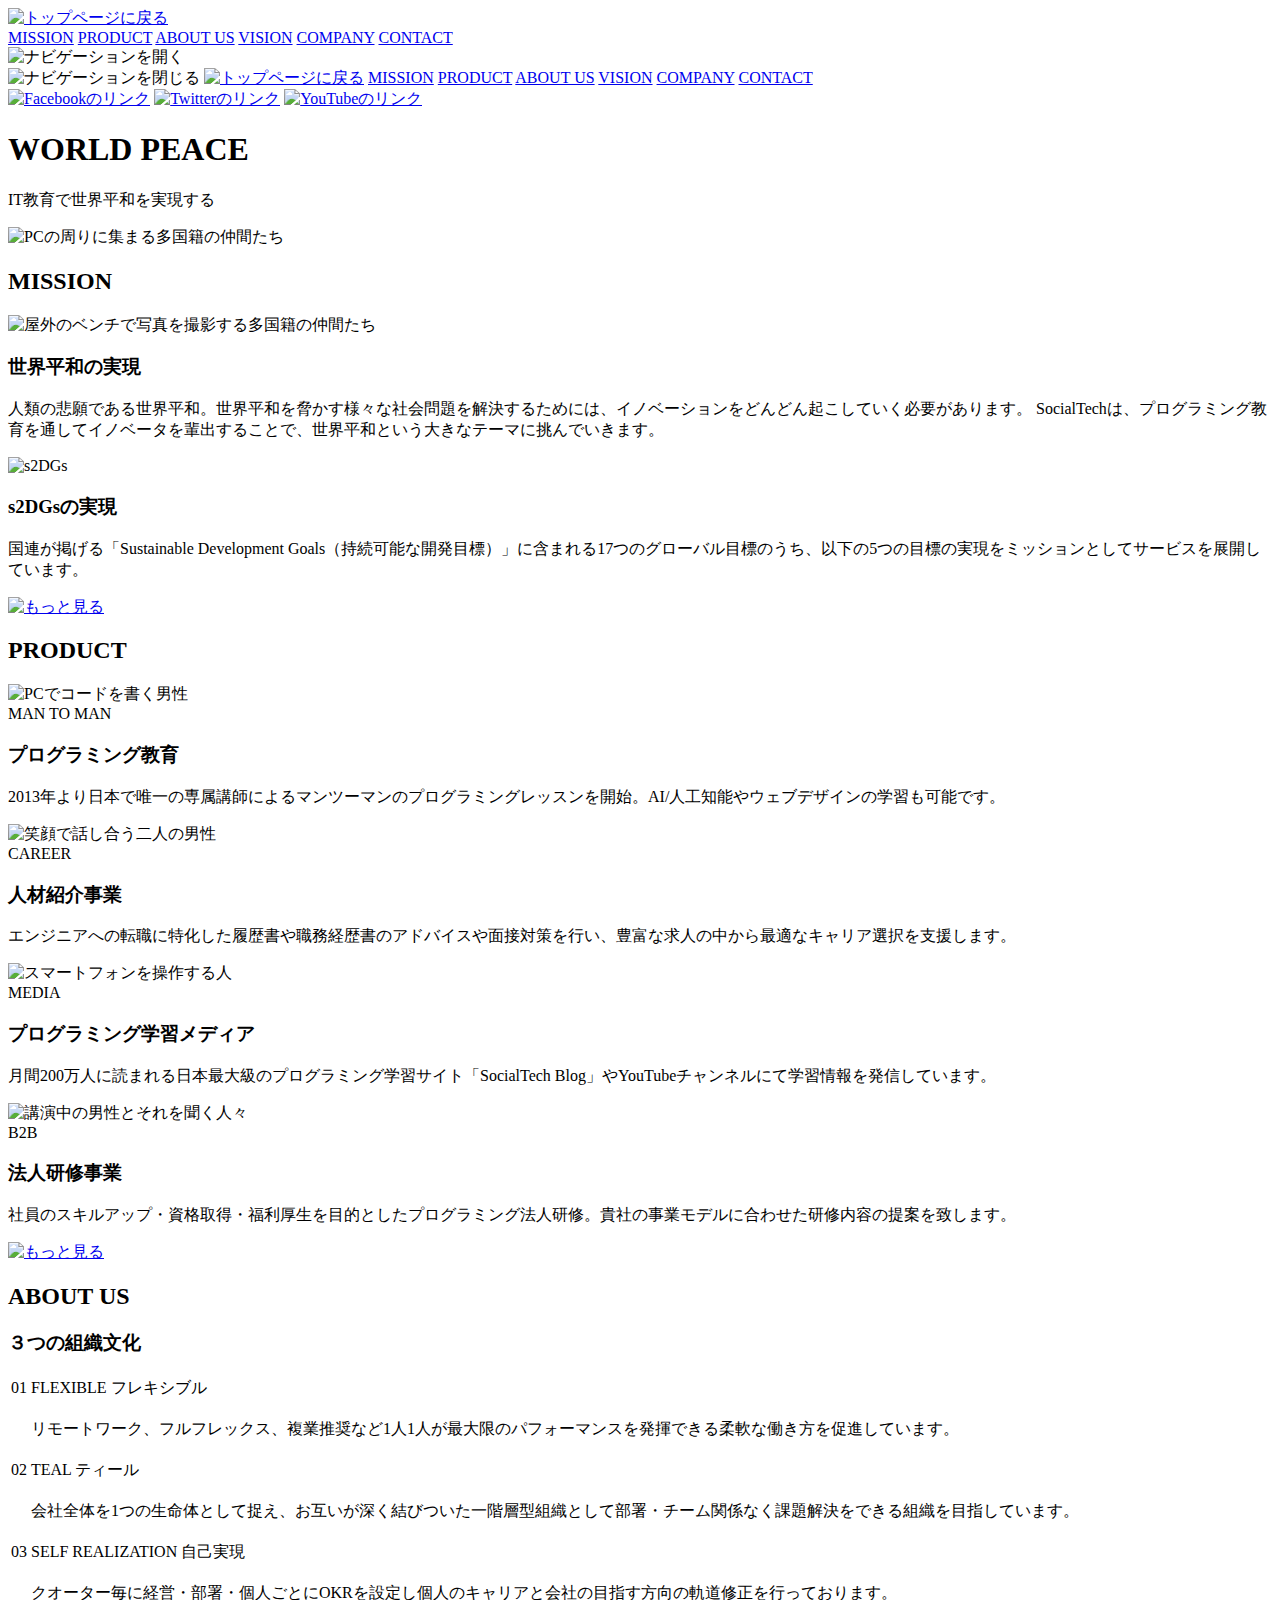
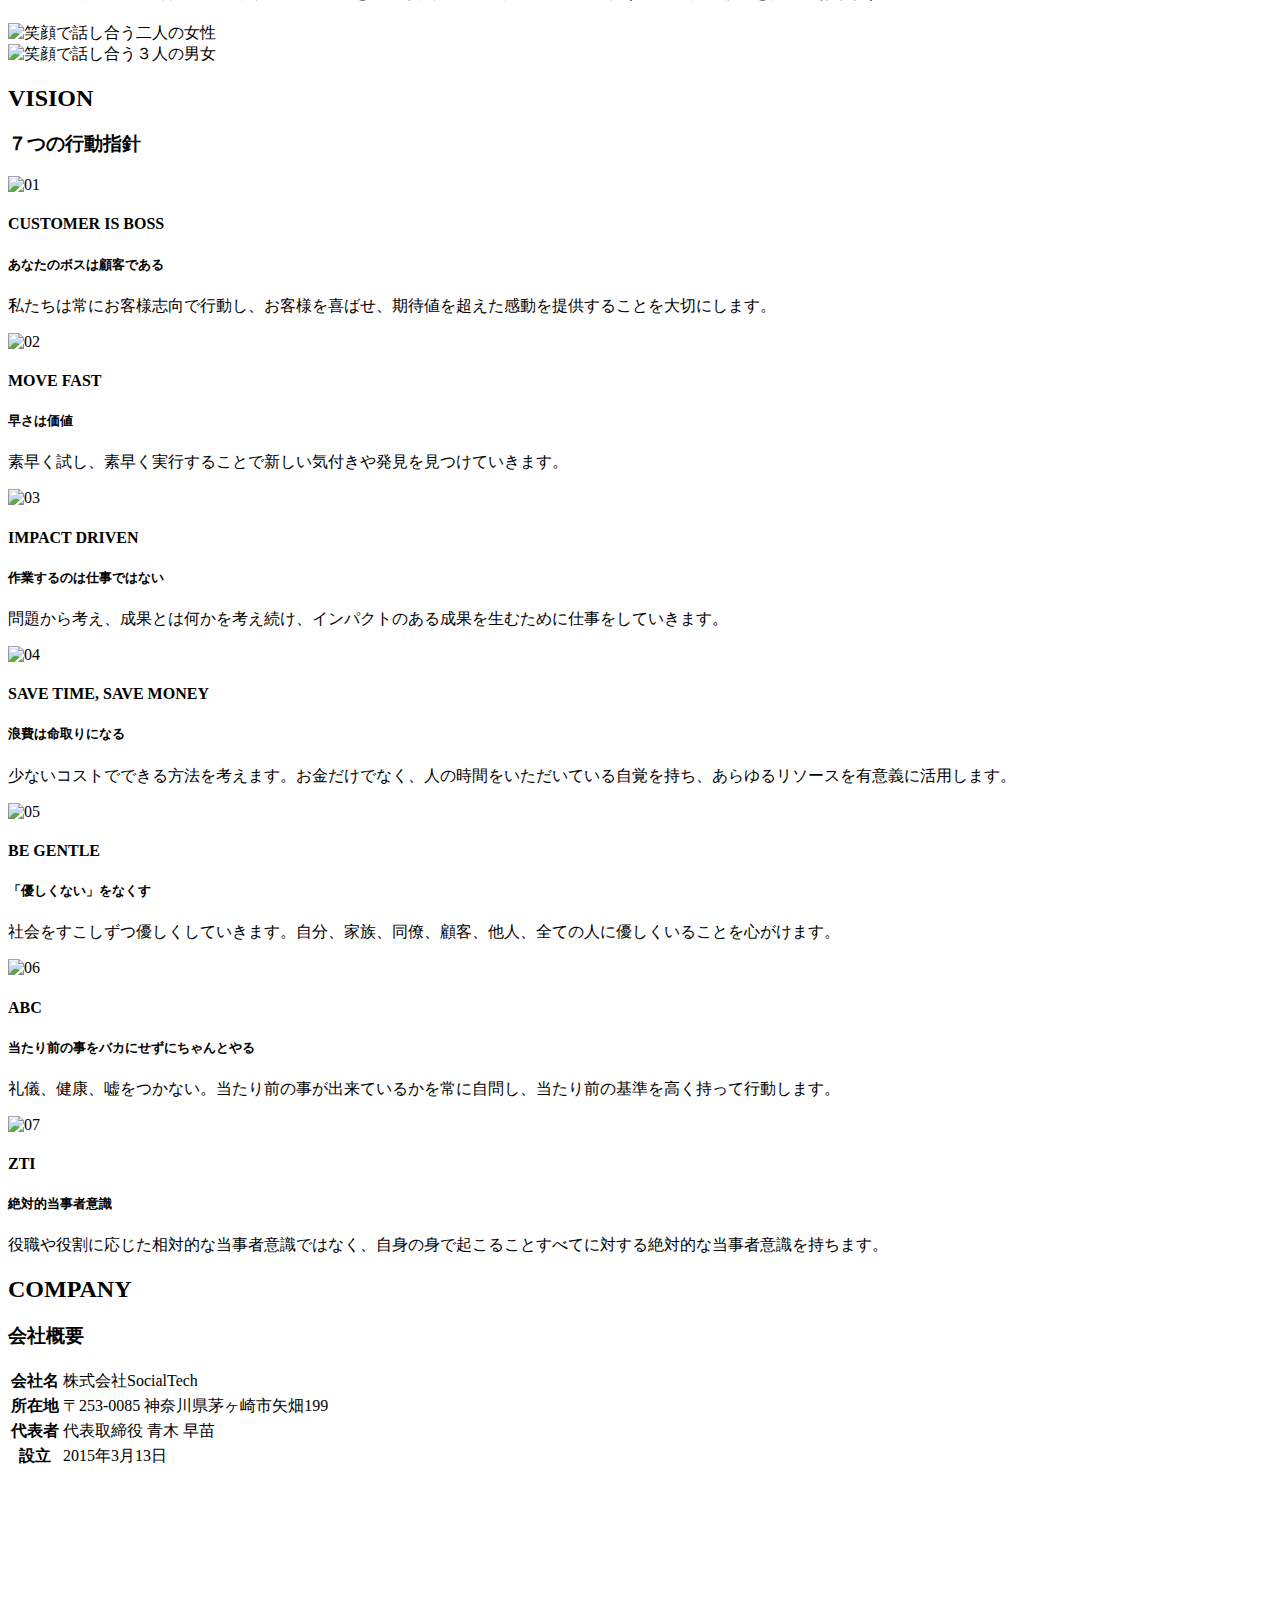
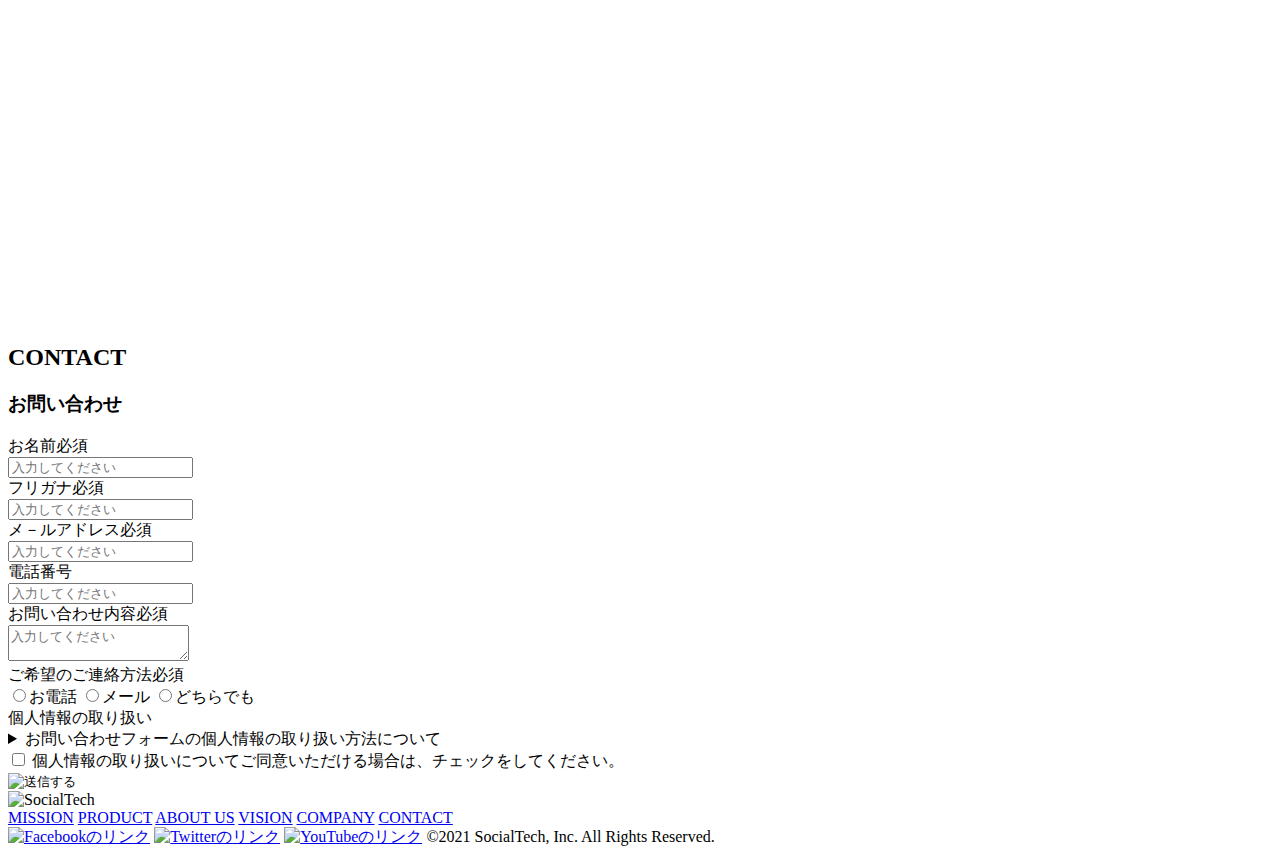
==== index.html @ 1498d04a "index.html" ====
<!DOCTYPE html>
<html lang="ja">
<head>
  <meta charset="UTF-8">
  <meta name="viewport" content="width=device-width, initial-scale=1.0">
  <meta name="description" content="SocialTechはEdTech業界のリーディングカンパニーを目指します。">
  <title>SocialTech</title>
  <link rel="stylesheet" href="style.css">
</head>
<body>
  <!-- ヘッダー -->
  <header>
    <!-- ロゴ -->
    <a href="index.html" id="logo"><img src="images/logo.png" alt="トップページに戻る"></a>

    <!-- PC用ナビゲーション -->
    <nav id="nav-pc">
      <a href="mission.html">MISSION</a>
      <a href="product.html">PRODUCT</a>
      <a href="index.html#aboutus">ABOUT US</a>
      <a href="index.html#vision">VISION</a>
      <a href="index.html#company">COMPANY</a>
      <a href="index.html#contact">CONTACT</a>
    </nav>
    <!-- スマホ用メニューボタン :ハンバーガーメニュー-->
    <img id="menu-sp" src="images/button-menu.png" alt="ナビゲーションを開く" onclick="document.getElementById('nav-sp').style.display = 'block';">
    <!-- スマホ用ナビゲーション -->
    <nav id="nav-sp">
      <img id="close" src="images/button-close.png" alt="ナビゲーションを閉じる" onclick="document.getElementById('nav-sp').style.display = 'none';">
      <a id="logo-sp" href="index.html" onclick="document.getElementById('nav-sp').style.display = 'none';">
      <img src="images/logo-sp.png" alt="トップページに戻る"></a>
      <a class="menu" href="mission.html" onclick="document.getElementById('nav-sp').style.display = 'none';">MISSION</a>
      <a class="menu" href="product.html" onclick="document.getElementById('nav-sp').style.display = 'none';">PRODUCT</a>
      <a class="menu" href="index.html#aboutus" onclick="document.getElementById('nav-sp').style.display = 'none';">ABOUT US</a>
      <a class="menu" href="index.html#vision" onclick="document.getElementById('nav-sp').style.display = 'none';">VISION</a>
      <a class="menu" href="index.html#company" onclick="document.getElementById('nav-sp').style.display = 'none';">COMPANY</a>
      <a class="menu" href="index.html#contact" onclick="document.getElementById('nav-sp').style.display = 'none';">CONTACT</a>
      <div id="sns">
        <a href="https://www.facebook.com/sejuku2013"><img src="images/button-facebook.png" alt="Facebookのリンク"></a>
        <a href="https://twitter.com/samuraijuku"><img src="images/button-twitter.png" alt="Twitterのリンク"></a>
         <a href="https://www.youtube.com/channel/UCCFOQO5aDK0xXam4cUQXT8g"><img src="images/button-youtube.png" alt="YouTubeのリンク"></a>
      </div>
    </nav>
  </header>
  
  <main>
    <article>
      <!-- メインビジュアル -->
      <section id="main-visual">
        <div id="main-message">
          <h1>WORLD PEACE</h1>
          <p>IT教育で世界平和を実現する</p>
        </div>
        <img src="images/index/index-main.png" alt="PCの周りに集まる多国籍の仲間たち">
      </section>
      <!-- ミッション -->
      <section id="mission">
        <h2 class="index-h2">MISSION</h2>
       <div id="mission-flex">
        <div>
          <img id="mission-photo" src="images/index/index-mission.png" alt="屋外のベンチで写真を撮影する多国籍の仲間たち">
          <h3>世界平和の実現</h3>
          <p>
            人類の悲願である世界平和。世界平和を脅かす様々な社会問題を解決するためには、イノベーションをどんどん起こしていく必要があります。
            SocialTechは、プログラミング教育を通してイノベータを輩出することで、世界平和という大きなテーマに挑んでいきます。
          </p>
        </div>
        <div>
          <img id="s2dgs" src="images/index/s2dgs.png" alt="s2DGs">
          <h3>s2DGsの実現</h3>
          <p>国連が掲げる「Sustainable Development Goals（持続可能な開発目標）」に含まれる17つのグローバル目標のうち、以下の5つの目標の実現をミッションとしてサービスを展開しています。</p>
          <a href="mission.html">
            <img src="images/button-more.png" alt="もっと見る">
          </a>
        </div>
        </div>
      </section>
      <!-- プロダクト -->
      <section id="product">
        <h2 class="index-h2">PRODUCT</h2>
        <div>
          <div id="product-left">
              <div>
                <img class="product-photo" src="images/index/index-mantoman.png" alt="PCでコードを書く男性">
                <div class="product-explain">
                  <span>MAN TO MAN</span>
                  <h3>プログラミング教育</h3>
                  <p>2013年より日本で唯一の専属講師によるマンツーマンのプログラミングレッスンを開始。AI/人工知能やウェブデザインの学習も可能です。</p>
                </div>
              </div>
              <div>
                <img class="product-photo" src="images/index/index-career.png" alt="笑顔で話し合う二人の男性">
                <div class="product-explain">
                  <span>CAREER</span>
                  <h3>人材紹介事業</h3>
                  <p>エンジニアへの転職に特化した履歴書や職務経歴書のアドバイスや面接対策を行い、豊富な求人の中から最適なキャリア選択を支援します。</p>
                </div>
              </div>
          </div>
          <div id="product-right">
            <div>
               <img class="product-photo" src="images/index/index-media.png" alt="スマートフォンを操作する人">
               <div class="product-explain">
                 <span>MEDIA</span>
                 <h3>プログラミング学習メディア</h3>
                 <p>月間200万人に読まれる日本最大級のプログラミング学習サイト「SocialTech Blog」やYouTubeチャンネルにて学習情報を発信しています。</p>
               </div>
             </div><div>
              <img class="product-photo" src="images/index/index-b2b.png" alt="講演中の男性とそれを聞く人々">
              <div class="product-explain">
                <span>B2B</span>
                <h3>法人研修事業</h3>
                <p>社員のスキルアップ・資格取得・福利厚生を目的としたプログラミング法人研修。貴社の事業モデルに合わせた研修内容の提案を致します。</p>
              </div>
            </div>
          </div>
        </div>
        <div>
          <a id="product-more" href="product.html">
            <img src="images/button-more.png" alt="もっと見る">
          </a>
        </div>
      </section>
      <!-- ABOUT US -->
      <section id="aboutus">
        <h2 class="index-h2">ABOUT US</h2>
        <h3>３つの組織文化</h3>
        <div>
          <table class="culture-table">
            <tr>
              <td>
                <span class="culture-num">01</span>
              </td>
              <td>
                <span class="culture-en">FLEXIBLE</span>
                <span class="culture-ja">フレキシブル</span>
              </td>
            </tr>
            <tr>
              <td>
                <!-- 空白のセル -->
              </td>
              <td>
                <p class="culture-description">
                  リモートワーク、フルフレックス、複業推奨など1人1人が最大限のパフォーマンスを発揮できる柔軟な働き方を促進しています。
                </p>
              </td>
            </tr>
            <tr>
              <td >
                <span class="culture-num">02</span>
              </td>
              <td>
                <span class="culture-en">TEAL</span>
                <span class="culture-ja">ティール</span>
              </td>
            </tr>
            <tr>
              <td>
                <!-- 空白のセル -->
              </td>
              <td>
                <p class="culture-description">
                  会社全体を1つの生命体として捉え、お互いが深く結びついた一階層型組織として部署・チーム関係なく課題解決をできる組織を目指しています。  
                </p>
              </td>
            </tr>
            <tr>
              <td>
                <span class="culture-num">03</span>
              </td>
              <td>
                <span class="culture-en">SELF REALIZATION</span>
                <span class="culture-ja">自己実現</span>
              </td>
            </tr>
            <tr>
              <td>
                <!-- 空白のセル -->
              </td>
              <td>
                <p class="culture-description">
                  クオーター毎に経営・部署・個人ごとにOKRを設定し個人のキャリアと会社の目指す方向の軌道修正を行っております。
                </p>
              </td>
            </tr>
          </table>
          <img class="culuture-img" src="images/index/index-aboutus1.png" alt="笑顔で話し合う二人の女性">
        </div>
          <img class="culuture-img2" src="images/index/index-aboutus2.png" alt="笑顔で話し合う３人の男女">
      </section>
      <!-- VISION -->
      <section id="vision">
        <h2 class="index-h2">VISION</h2>
        <h3>７つの行動指針</h3>
        <div>
            <div class="vision-box">
              <img src="images/index/vision-01.png" alt="01">
              <span>
                <h4>CUSTOMER IS BOSS</h4>
                <h5>あなたのボスは顧客である</h5>
                <p>私たちは常にお客様志向で行動し、お客様を喜ばせ、期待値を超えた感動を提供することを大切にします。</p>
              </span>
            </div>
            <div class="vision-box">
              <img src="images/index/vision-02.png" alt="02">
              <span>
                <h4>MOVE FAST</h4>
                <h5>早さは価値</h5>
                <p>素早く試し、素早く実行することで新しい気付きや発見を見つけていきます。</p>
              </span>
            </div>
            <div class="vision-box">
              <img src="images/index/vision-03.png" alt="03">
              <span>
                <h4>IMPACT DRIVEN</h4>
                <h5>作業するのは仕事ではない</h5>
                <p>問題から考え、成果とは何かを考え続け、インパクトのある成果を生むために仕事をしていきます。</p>
              </span>
            </div>
            <div class="vision-box">
              <img src="images/index//vision-04.png" alt="04">
              <span>
                <h4>SAVE TIME, SAVE MONEY</h4>
                <h5>浪費は命取りになる</h5>
                <p>少ないコストでできる方法を考えます。お金だけでなく、人の時間をいただいている自覚を持ち、あらゆるリソースを有意義に活用します。</p>
              </span>
            </div>
            <div class="vision-box">
              <img src="images/index/vision-05.png" alt="05">
              <span>
                <h4>BE GENTLE</h4>
                <h5>「優しくない」をなくす</h5>
                <p>社会をすこしずつ優しくしていきます。自分、家族、同僚、顧客、他人、全ての人に優しくいることを心がけます。</p>
              </span>
            </div>
            <div class="vision-box">
              <img src="images/index/vision-06.png" alt="06">
              <span>
                <h4>ABC</h4>
                <h5>当たり前の事をバカにせずにちゃんとやる</h5>
                <p>礼儀、健康、嘘をつかない。当たり前の事が出来ているかを常に自問し、当たり前の基準を高く持って行動します。</p>
              </span>
            </div>
            <div class="vision-box">
              <img src="images/index/vision-07.png" alt="07">
              <span>
                <h4>ZTI</h4>
                <h5>絶対的当事者意識</h5>
                <p>役職や役割に応じた相対的な当事者意識ではなく、自身の身で起こることすべてに対する絶対的な当事者意識を持ちます。</p>
              </span>
            </div>
          </div>
      </section>
      <!-- COMPANY -->
      <section id="company">
        <h2 class="index-h2">COMPANY</h2>
        <h3>会社概要</h3>
          <table>
            <tr>
              <th class="name-first">会社名</th>
              <td class="text-first">株式会社SocialTech</td>
            </tr>
            <tr>
              <th class="name">所在地</th>
              <td class="text">〒253-0085 神奈川県茅ヶ崎市矢畑199</td>
            </tr>
            <tr>
              <th class="name">代表者</th>
              <td class="text">代表取締役 青木 早苗</td>
            </tr>
            <tr>
              <th class="name">設立</th>
              <td class="text">2015年3月13日</td>
            </tr>
          </table>
          <iframe src="https://www.google.com/maps/embed?pb=!1m18!1m12!1m3!1d3254.721545365927!2d139.39236691744384!3d35.3377356!2m3!1f0!2f0!3f0!3m2!1i1024!2i768!4f13.1!3m3!1m2!1s0x601852ed9512dcf7%3A0xd61c2be9258ca41f!2z44CSMjUzLTAwODUg56We5aWI5bed55yM6IyF44O25bSO5biC55-i55WR77yR77yZ77yZ!5e0!3m2!1sja!2sjp!4v1685069094849!5m2!1sja!2sjp" width="600" height="450" style="border:0;" allowfullscreen="" loading="lazy" referrerpolicy="no-referrer-when-downgrade"></iframe>
          </iframe>
      </section>
      <!-- CONTACT -->
      <section id="contact">
        <h2 class="index-h2">CONTACT</h2>
        <h3>お問い合わせ</h3>
        <!-- STATIC EORMSのフォームタグ -->
        <form action="https://api.staticforms.xyz/submit" method="post">
            <input type="text" name="honeypot" style="display:none">
            <input type="hidden" name="accessKey" value="969ef5d1-2c4a-43f5-8d21-ed9cc5249e37">
            <input type="hidden" name="subject" value="Webサイトからお問い合わせがありました" />
            <input type="hidden" name="replyTo" value="naenaenae0623@gmail.com">
            <input type="hidden" name="redirectTo" value="">     
          
          <div>
            <div class="contact-heading">
              <label for="name" class="contact-label">お名前<span class="contact-span">必須</span></label>
            </div>
            <div class="contact-form">
              <input type="text" name="name" id="name" placeholder="入力してください" class="contact-textbox">
            </div>
          </div>
          <div>
            <div class="contact-heading">
              <label for="rubi" class="contact-label">フリガナ<span class="contact-span">必須</span></label>
            </div>
            <div class="contact-form">
              <input type="text" name="rubi" id="rubi" placeholder="入力してください" class="contact-textbox">
            </div>
          </div>
          <div>
            <div class="contact-heading">
              <label for="email" class="contact-label">メ－ルアドレス<span class="contact-span">必須</span></label>
            </div>
            <div class="contact-form">
              <input type="email" name="email" id="email" placeholder="入力してください" class="contact-textbox">
            </div>
          </div>
          <div>
            <div class="contact-heading">
              <label for="tel-number" class="contact-label">電話番号</label>
            </div>
            <div class="contact-form">
              <input type="text" name="tel-number" id="tel-number" placeholder="入力してください" class="contact-textbox">
            </div>
          </div>
          <div>
            <div class="contact-heading">
              <label for="message" class="contact-label">お問い合わせ内容<span class="contact-span">必須</span></label>
            </div>
            <div class="contact-form">
              <textarea name="message" id="message" placeholder="入力してください" class="contact-textarea"></textarea>
            </div>
          </div>
          <div>
            <div class="contact-heading">
              <label for="radio" class="contact-label">ご希望のご連絡方法<span class="contact-span">必須</span></label>
            </div>
            <div>
              <input type="radio" name="contact" class="radiobutton" value="tel-number"><label for="tel-number">お電話</label>
              
              <input type="radio" name="contact" class="radiobutton" value="email"><label for="email">メール</label>
              
              <input type="radio" name="contact" class="radiobutton" value="tel+number"><label for="tel+number">どちらでも</label>
            </div>
          </div>
          <div>
            <div class="contact-heading">
              <label for="radio" class="contact-label">個人情報の取り扱い</label>
            </div>
            <div>
              <details>
                <summary>お問い合わせフォームの個人情報の取り扱い方法について</summary>
                <div>
                  <span>１．組織の名称又は氏名</span><br>
                  株式会社SocialTech<br><br>
                  <span>２．個人情報保護管理者（若しくはその代理人）の氏名又は職名、所属及び連絡先
                    鈴木 一郎 コーポレート部</span><br>
                  メールアドレス：support@socialtech.net<br>
                  TEL：03-xxxx-xxxx<br>
                  <span>３．個人情報の利用目的</span><br>
                  ・本サービス及び本サービスに関連する情報の提供又はそれらに関する連絡のため<br>
                  ・ユーザーの本人確認のため<br>
                  ・当社サービスのご案内のため<br>
                  ・当社の商品等の広告または宣伝（電子メールによるものを含むものとします。）<br><br>
                  <span>４．個人情報の取り扱い業務の委託</span><br>
                  個人情報の取扱業務の全部または一部を外部に業務委託する場合があります。<br>
                  その際、弊社は、個人情報を適切に保護できる管理体制を敷き実行していることを条件として<br>
                  委託先を厳選したうえで、機密保持契約を委託先と締結し、お客様の個人情報を厳密に管理させます。<br><br>
                  <span>５．個人情報の開示等の請求</span><br>
                  お客様は、弊社に対してご自身の個人情報の開示等（利用目的の通知、開示、内容の訂正・追加・削除、利用の停止または消去、第三者への提供の停止）に関して、当社問合わせ窓口に申し出ることができます。<br>
                  その際、弊社はお客様ご本人を確認させていただいたうえで、合理的な期間内に対応いたします。<br><br>
                  なお、個人情報に関する弊社問合わせ先は、次の通りです。<br><br>
                  株式会社SocialTech　個人情報問合せ窓口<br>
                  〒150-0043　東京都渋谷区道玄坂2丁目11-1 Ｇスクエア渋谷道玄坂 4F<br>
                  メールアドレス：support@socialtech.net　TEL：03-xxxx-xxxx<br><br>
                  <span>６．個人情報を提供されることの任意性について</span><br><br>
                  お客様がご自身の個人情報を弊社に提供されるか否かは、お客様のご判断によりますが、もしご提供されない場合には、適切なサービスが提供できない場合がありますので予めご了承ください。
                </div>
              </details>
              <input type="checkbox" name="agree">
              <span>個人情報の取り扱いについてご同意いただける場合は、チェックをしてください。</span>
            </div>
          </div>
            <input type="image" src="images/button-submit.png" alt="送信する">
        </form>
      </section>
    </article>
     <footer>
      <div id="footer-logo">
        <img src="images/logo-sp.png" alt="SocialTech">
      </div>
      <div id="footer-link">
        <a href="mission.html">MISSION</a>
        <a href="product.html">PRODUCT</a>
        <a href="index.html">ABOUT US</a>
        <a href="index.html">VISION</a>
        <a href="index.html">COMPANY</a>
        <a href="index.html">CONTACT</a>
      </div>
      <div id="sns-footer">
        <a href="https://www.facebook.com/sejuku2013"><img src="images/button-facebook.png" alt="Facebookのリンク"></a>
        <a href="https://twitter.com/samuraijuku"><img src="images/button-twitter.png" alt="Twitterのリンク"></a>
        <a href="https://www.youtube.com/channel/UCCFOQO5aDK0xXam4cUQXT8g"><img src="images/button-youtube.png" alt="YouTubeのリンク"></a>
         <span id="copyright">&copy;2021 SocialTech, Inc. All Rights Reserved.</span>

      </div>
     </footer>
  </main>
</body>

</html>
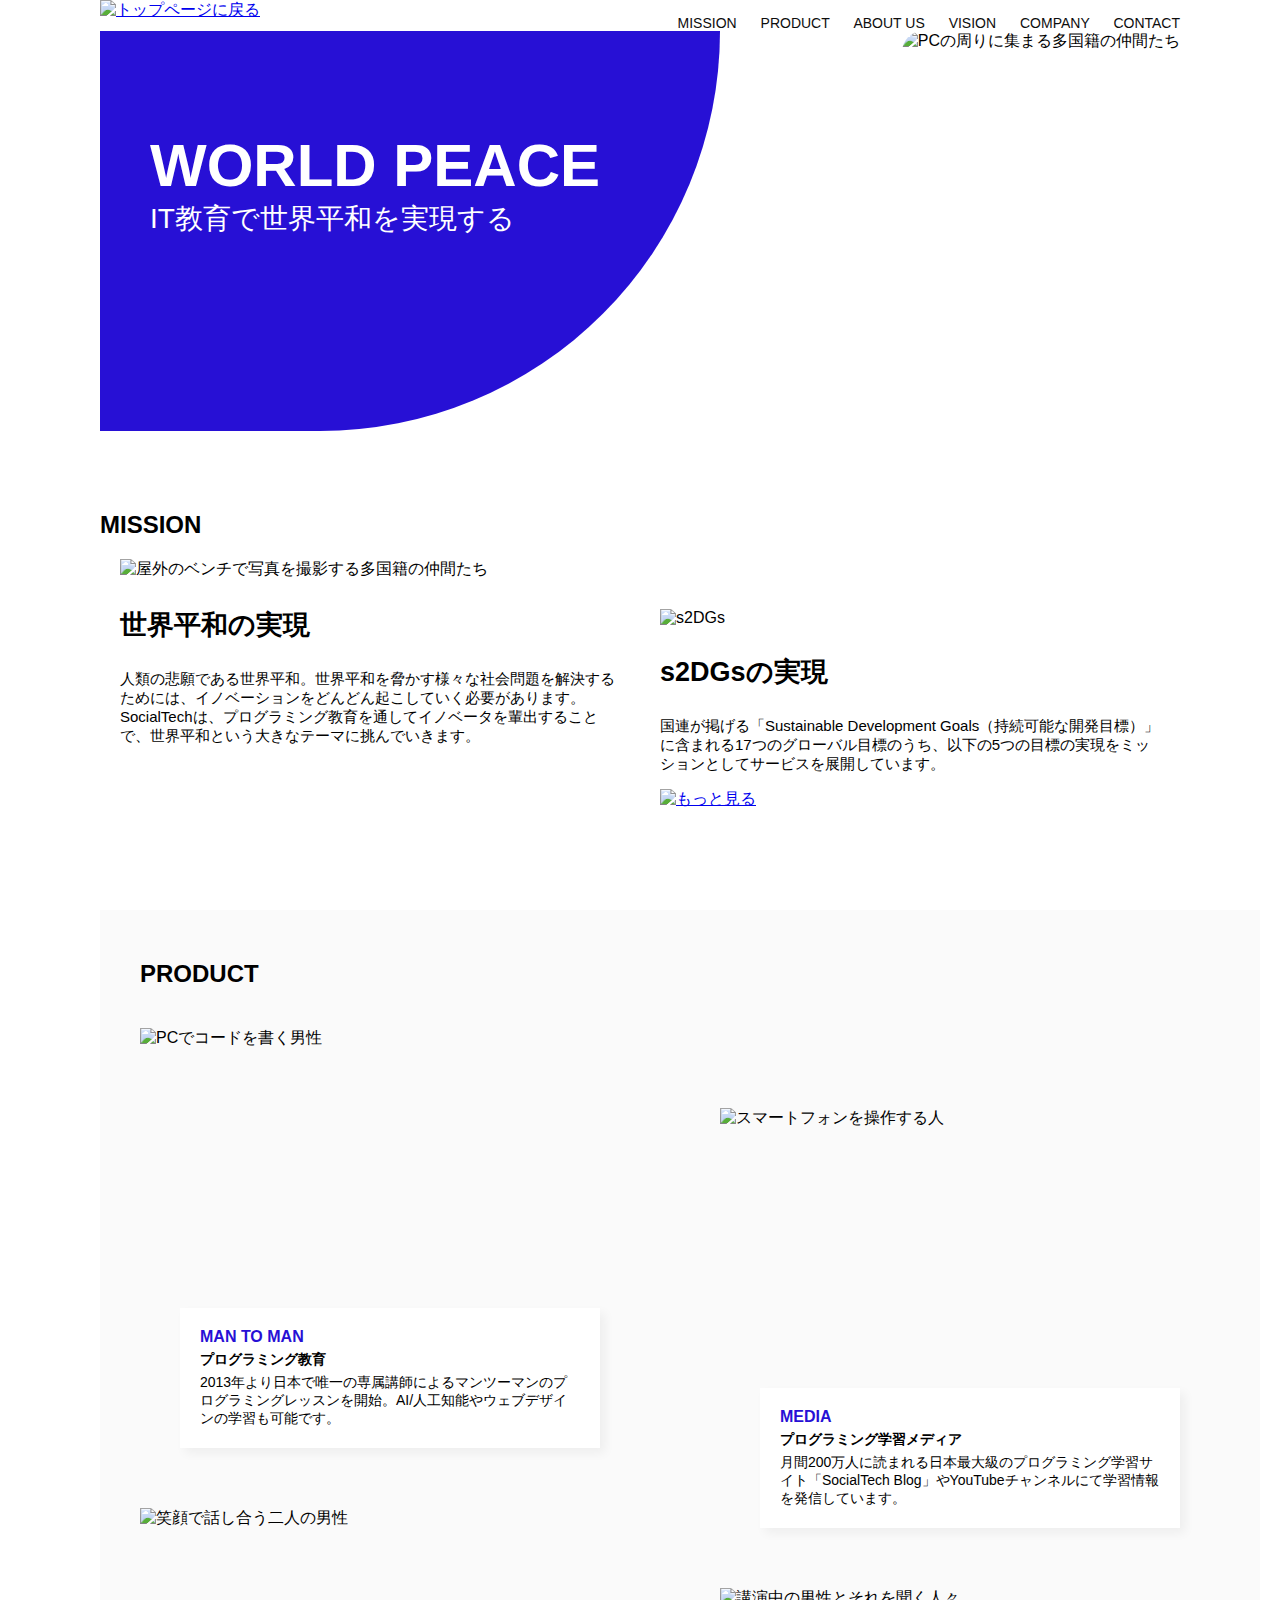
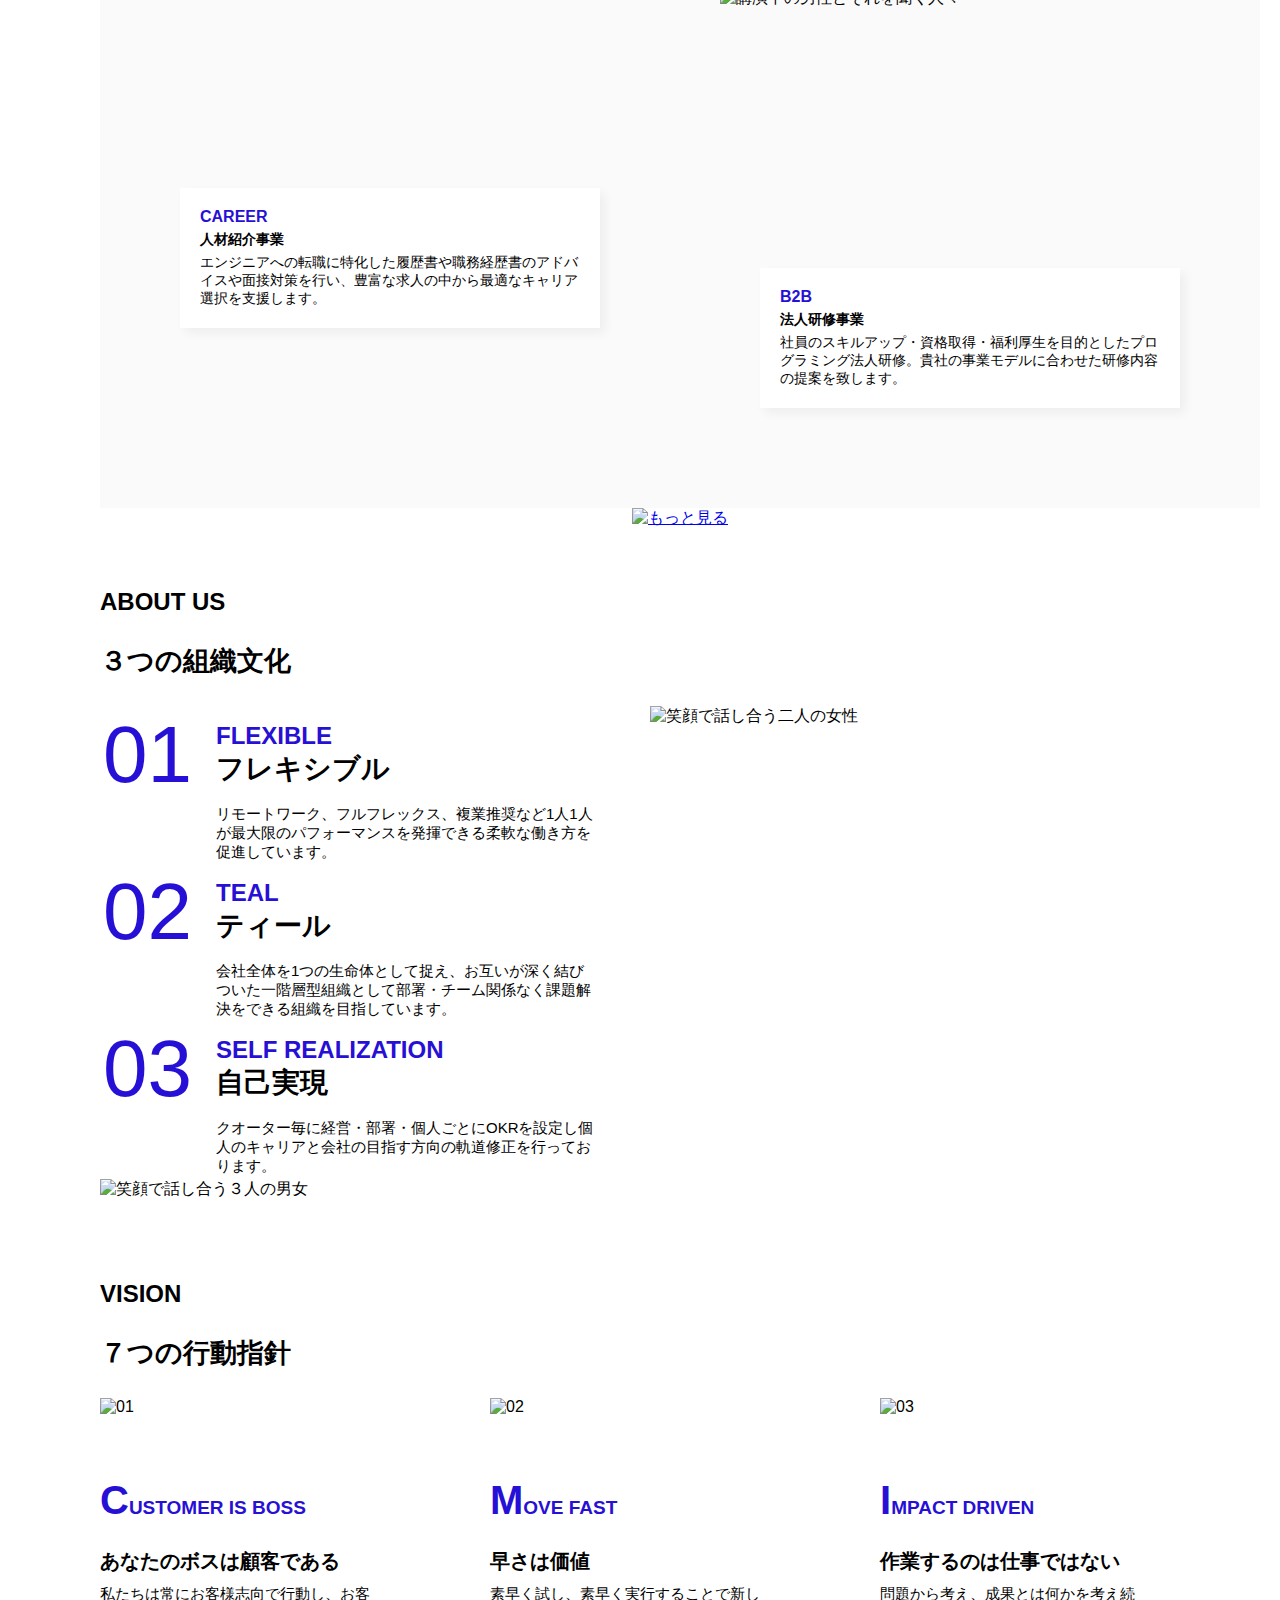
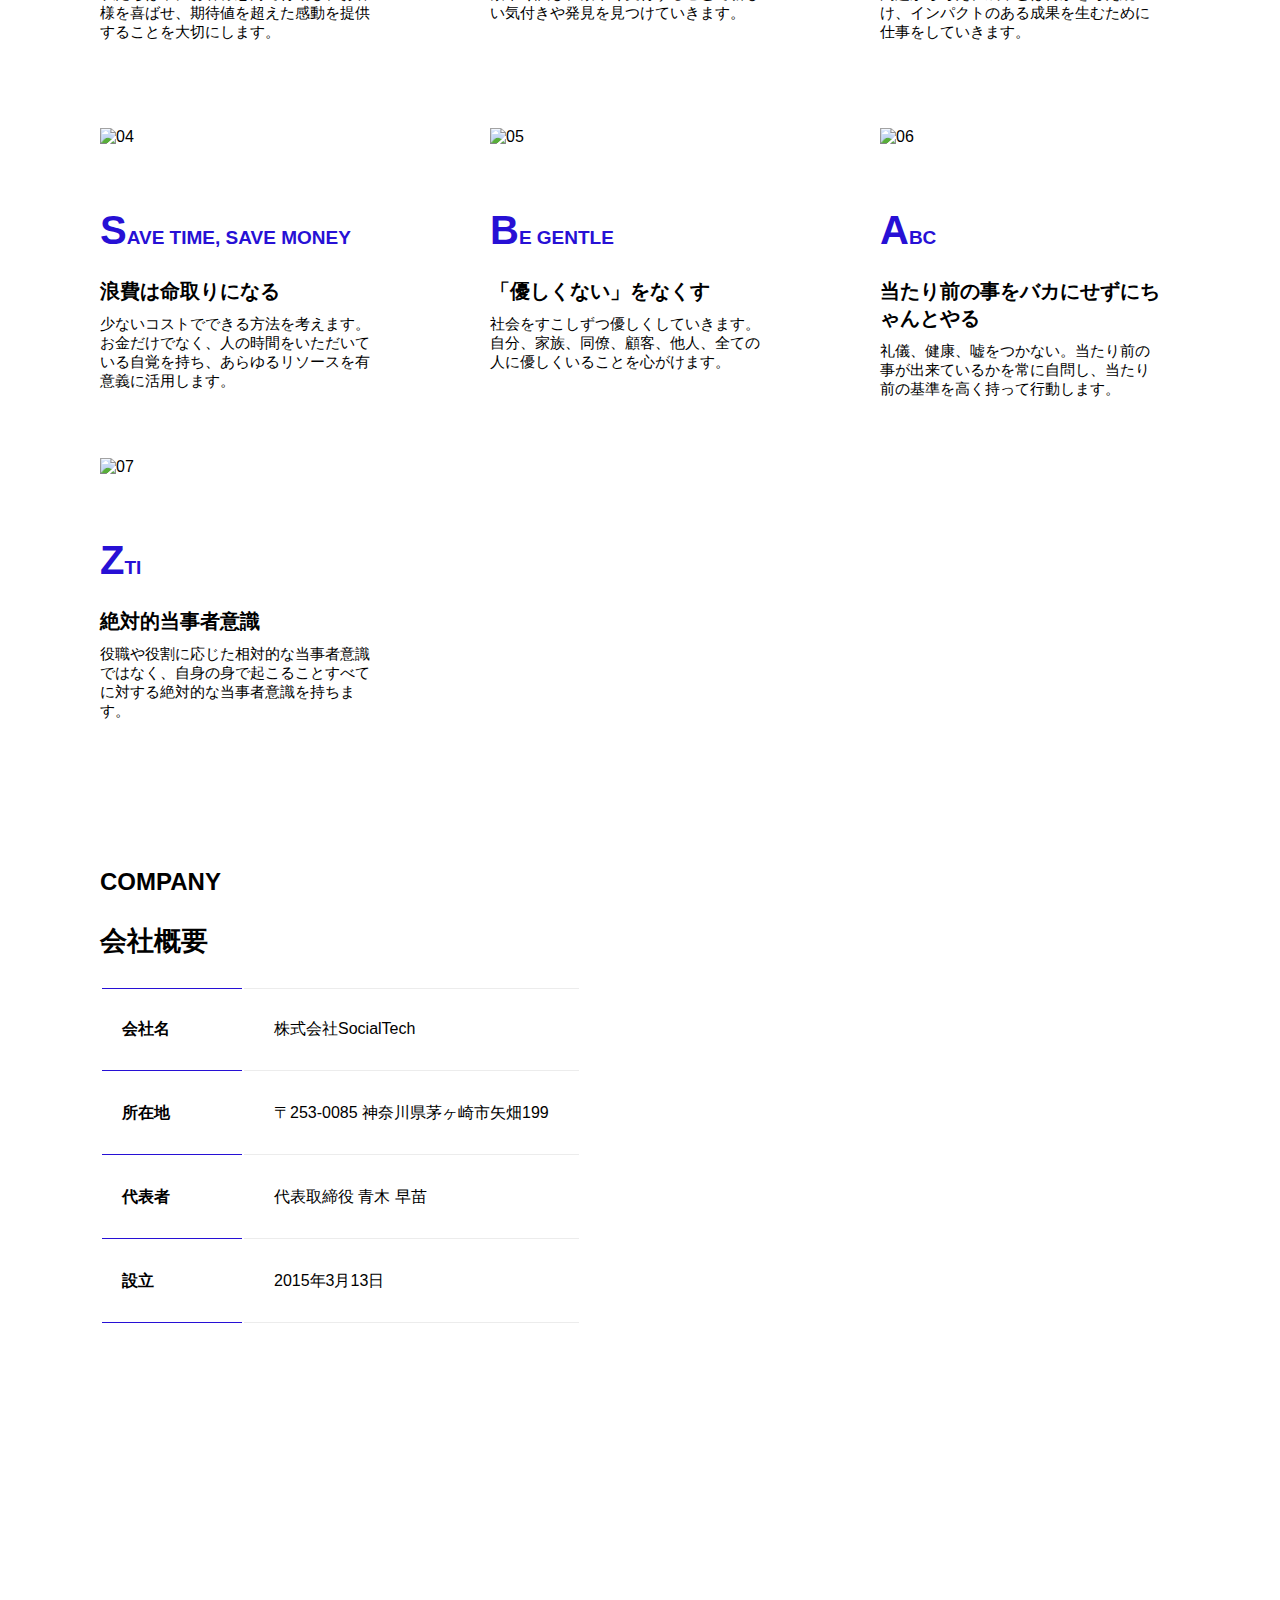
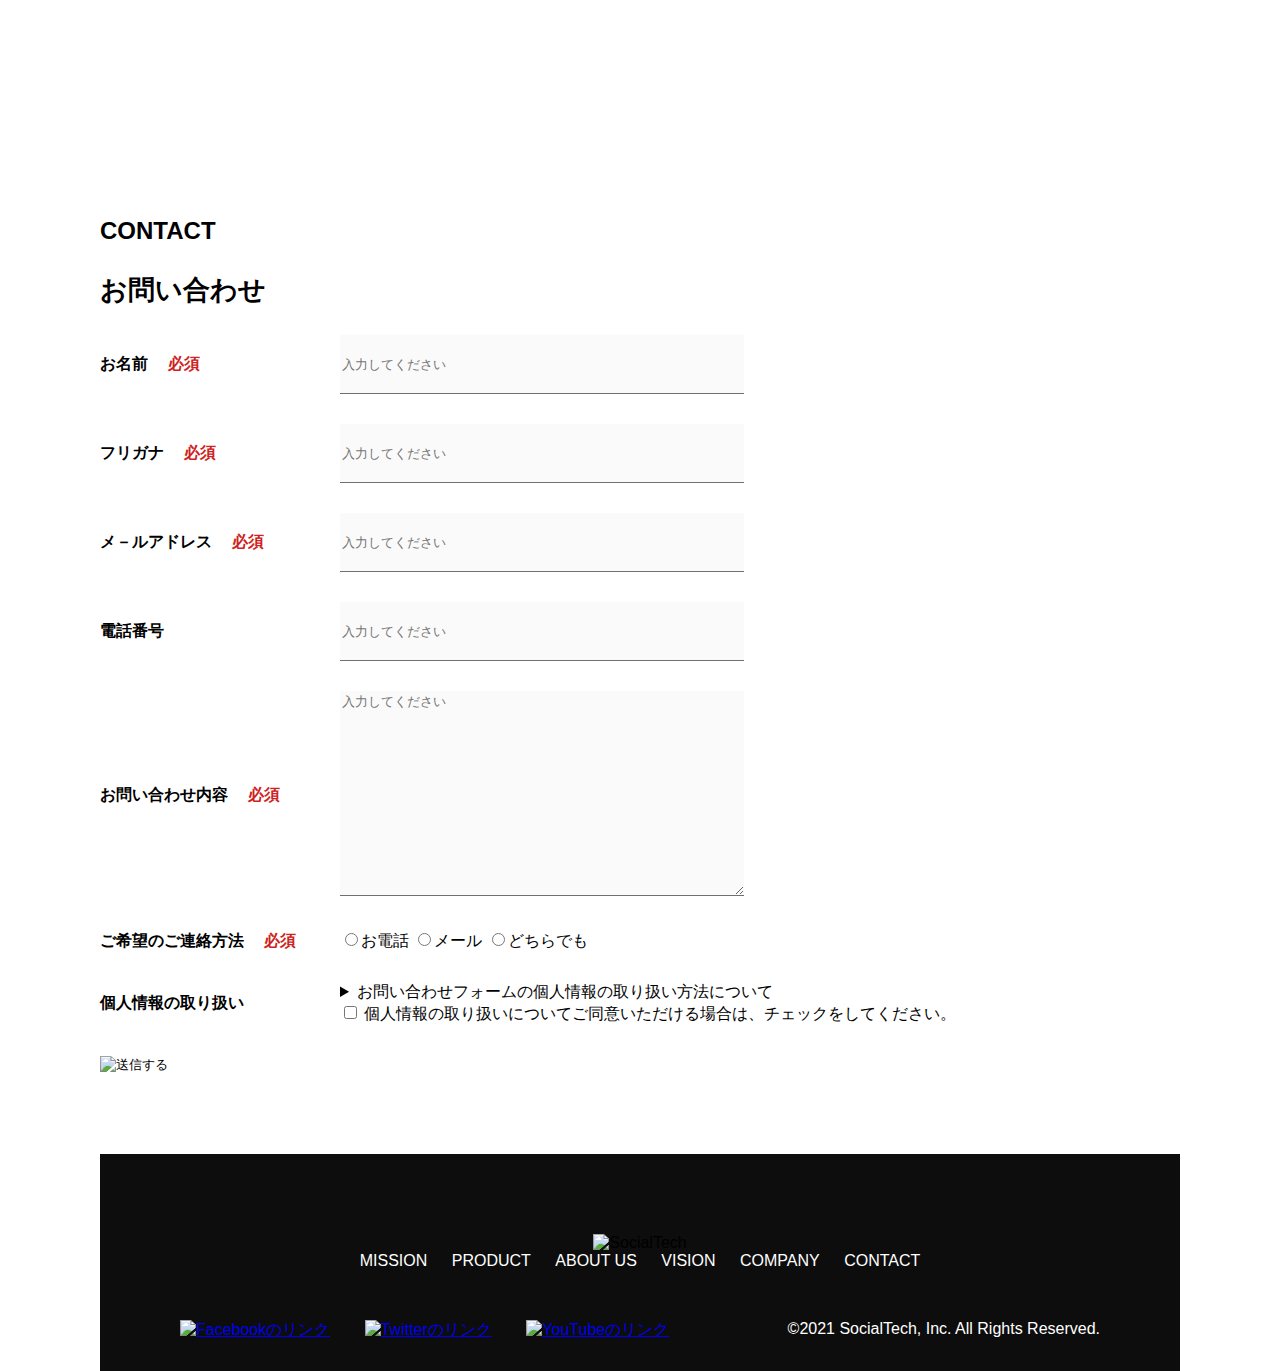
==== commit 6df5522e: "Update index.html" ====
--- a/index.html
+++ b/index.html
@@ -51,7 +51,7 @@
           <h1>WORLD PEACE</h1>
           <p>IT教育で世界平和を実現する</p>
         </div>
-        <img src="images/index/index-main.png" alt="PCの周りに集まる多国籍の仲間たち">
+        <img src="https://github.com/sa-aoki/javascript-basic-kadai/blob/main/index-main.png?raw=true" alt="PCの周りに集まる多国籍の仲間たち">
       </section>
       <!-- ミッション -->
       <section id="mission">
@@ -406,4 +406,4 @@
   </main>
 </body>
 
-</html>+</html>
--- a/style.css
+++ b/style.css
@@ -0,0 +1,1267 @@
+/* PC スマホ共通スタイル */
+body {
+  font-family: "Source Sans Pro", "Hiragino Kaku Gothic ProN", Meiryo, Arial, sans-serif;
+}
+
+p {
+  font-size: 15px;
+}
+
+/* ============
+PC用のスタイル
+=============== */
+@media screen and (min-width: 768px) {
+
+/* 横幅設定 */
+body {
+  max-width: 1080px;
+  min-width: 960px;
+  margin: 0 auto 0 auto;
+}
+
+/* ヘッダー */
+header {
+  display: flex;
+  justify-content: space-between;
+}
+
+/* ナビゲーションのレイアウト */
+  #nav-pc {
+   font-size: 14px;
+   text-align: right;
+   padding-top: 15px;
+  }
+
+  #nav-pc > a {
+    text-decoration: none;
+    margin-left: 20px;
+  }
+
+  #nav-pc > a:link {
+    color: #0d0d0d;
+  }
+
+  #nav-pc > a:visited {
+    color: #0d0d0d;
+  }
+
+  #nav-pc > a:hover {
+    color: #0d0d0d;
+    text-decoration: underline;
+  }
+  #nav-pc > a:active {
+    color: #0d0d0d;
+  }
+
+  /* スマホ用ナビを非表示 */
+  #nav-sp,
+  #menu-sp {
+    display: none;
+  }
+
+  /* メインビジュアル */
+  #main-visual {
+    position: relative;
+    height: 400px;
+  }
+
+  #main-message {
+    position: absolute;
+    top: 0;
+    left: 0;
+    background-color: #2710d5;
+    color: #ffffff;
+    border-radius: 0 0 476px 0;
+    max-width: 620px;
+    height: 100%;
+    width: 100%;
+    z-index: 11;
+  }
+
+  #main-message > h1 {
+    font-size: 60px;
+    font-weight: bold;
+    margin: 100px 0 0 50px;
+  }
+
+  #main-message > p {
+    font-size: 28px;
+    margin: 0 0 0 50px;
+  }
+
+  #main-visual > img {
+    max-width: 620px;
+    border-radius: 476px 0 0 0;
+    position: absolute;
+    top: 0;
+    right: 0;
+    z-index: 10;
+  }
+
+  /* 見出し */
+  h2 {
+    margin: 40px 0 0 0;
+  }
+
+  h2::after {
+    content: url("images/line.png");
+    margin-left: 10px;
+  }
+
+  h3 {
+    font-size: 27px;
+  }
+
+  /* ミッション */
+  #mission {
+    margin: 80px auto 80px auto;
+    width: 100%;
+  }
+
+  #mission-flex {
+    width: 100%;
+    display: flex;
+  }
+  #mission-flex > div {
+    width: 50%;
+    margin: 20px;
+  }
+
+  #mission-photo {
+    width: 100%;
+  }
+
+  #s2dgs {
+    margin-top: 50px;
+    width: 100%;
+  }
+
+  #product {
+    background-color: #fafafa;
+    width: 100%;
+    margin: 80px 0 80px 0;
+    padding: 10px 40px 0 40px;
+  }
+  
+  #product > div {
+    margin-top: 40px;
+    display: flex;
+  }
+
+  #product-left {
+    width: 50%;
+    margin-right: 20px;
+    
+  }
+
+  #product-right {
+    width: 50%;
+    margin-left: 20px;
+    margin-top: 80px;
+  }
+
+  #product-left > div {
+    position: relative;
+    height: 480px;
+    margin-right: 20px;
+  }
+
+  #product-right > div {
+    position: relative;
+    height: 480px;
+    margin-left: 20px;
+  }
+
+  .product-photo {
+    width: 100%;
+  }
+
+  .product-explain {
+    background-color: #ffffff;
+    position: absolute;
+    left: 0;
+    top: 280px;
+    margin: 0 40px 0 40px;
+    padding: 20px;
+    box-shadow: 5px 5px 10px rgba(0, 0, 0, 0.05);
+  }
+
+  .product-explain > span {
+    color: #2710d5;
+    font-weight: bold;
+    font-size: 16px;
+    margin: 0;
+  }
+
+  .product-explain > h3 {
+    font-size: 14px;
+    margin: 5px 0 5px 0;
+  }
+
+  .product-explain > p {
+    font-size: 14px;
+    margin: 0;
+  }
+
+  #product-more {
+    margin: 0 auto -42px auto;
+  }
+
+  #aboutus {
+    margin: 80px auto 80px auto;
+  }
+
+  #aboutus > div {
+    display: flex;
+  }
+
+  .culture-imag {
+    width: 100%;
+    align-self: flex-start;
+  }
+
+  .culture-imag2 {
+    margin-top: 50px;
+    width: 100%;
+  }
+
+  .culture-table {
+    max-width: 500px;
+    margin-right: 50px;
+  }
+
+  .culture-num {
+    font-size: 80px;
+    color: #2710d5;
+    margin-right: 20px;
+  }
+
+  .culture-en {
+    color: #2710d5;
+    font-weight: bold;
+    font-size: 24px;
+    display: block;
+  }
+
+  .culture-ja {
+    font-size: 28px;
+    font-weight: bold;
+  }
+
+  .culture-description {
+    margin: 0;
+  }
+
+  #vision {
+    margin: 80px auto 80px auto;
+  }
+
+  #vision > div {
+    width: 100%;
+    display: flex;
+    justify-content: space-between;
+    flex-wrap: wrap;    
+  }
+
+  .vision-box {
+    width: 300px;
+    height: 300px;
+    margin-bottom: 30px;
+    position: relative;
+  }
+
+  .vision-box > img {
+    width: 100%;
+    height: auto;
+    position: absolute;
+    top: 0;
+    left: 0;
+    z-index: 30;
+  }
+
+  .vision-box > span {
+    position: absolute;
+    top: 0;
+    left: 0;
+    z-index: 31;
+    margin-right: 20px;
+  }
+
+  .vision-box > span > h4 {
+    color: #2710d5;
+    font-size: 19px;
+    margin-top: 80px;
+  }
+
+  .vision-box > span > h4::first-letter {
+    font-size: 40px;
+  }
+
+  .vision-box > span >h5 {
+    font-size: 20px;
+    margin: 0;
+  }
+
+  .vision-box > span > p {
+    margin-top: 10px;
+  }
+
+  #company {
+    margin: 80px auto 80px auto;
+  }
+
+    #company-table {
+      width: 100%;
+    }
+
+    .name {
+      text-align: left;
+      padding: 20px;
+      border-bottom-color: #2710d5;
+      border-bottom-width: 1px;
+      border-bottom-style: solid;
+      width: 100px;
+    }
+    
+    .name-first {
+      text-align: left;
+      padding: 20px;
+      border-bottom-color: #2710d5;
+      border-bottom-width: 1px;
+      border-bottom-style: solid;
+      width: 100px;
+      border-top-color: #2710d5;
+      border-top-width: 1px;
+      border-top-style: solid;
+    }
+
+    .text {
+      padding: 30px;
+      border-bottom-color: #ececec;
+      border-bottom-width: 1px;
+      border-bottom-style: solid;
+    }
+    .text-first {
+      padding: 30px;
+      border-bottom-color: #ececec;
+      border-bottom-width: 1px;
+      border-bottom-style: solid;
+      border-top-color: #ececec;
+      border-top-width: 1px;
+      border-top-style: solid;
+    }
+
+    #company > iframe {
+      width: 100%;
+      height: 368px;
+      margin-top: 40px;
+    }
+
+    #contact {
+      margin: 80px auto 80px auto;
+    }
+
+    #contact > form > div {
+      display: flex;
+      flex-direction: row;
+      flex-wrap: wrap;
+      padding-bottom: 30px;
+    }
+
+    .contact-heading {
+      width: 240px;
+      align-self: center;
+    }
+
+    .contact-label {
+      font-weight: bold;
+    }
+
+    .contact-span {
+      color: #ce2222;
+      margin-left: 20px;
+      font-weight: bold;
+    }
+
+    .contact-textbox {
+      border-top: 0;
+      border-left: 0;
+      border-right: 0;
+      border-bottom-width: 1px;
+      border-bottom-color: #707070;
+      border-bottom-style: solid;
+      background-color: #fafafa;
+      width: 400px;
+      height: 56px;
+    }
+
+    .contact-textarea {
+      border-top: 0;
+      border-left: 0;
+      border-right: 0;
+      border-bottom-width: 1px;
+      border-bottom-color: #707070;
+      border-bottom-style: solid;
+      background-color: #fafafa;
+      width: 400px;
+      height: 200px;
+    }
+
+    details {
+      width: 700px;
+    }
+
+    details > div {
+      background-color: #fafafa;
+      padding: 20px;
+    }
+
+/* フッター */
+ footer {
+   background-color: #0d0d0d;
+   text-align: center;
+   padding: 80px 80px 30px 80px;
+  }
+
+ #fotter-logo {
+   margin-bottom: 30px;
+  }
+
+  #footer-link {
+     margin-bottom: 50px;
+  }
+
+  #footer-link > a {
+    text-decoration: none;
+    margin: 10px;
+  }
+
+  #footer-link > a:link {
+     color: #ffffff;
+   }
+
+  #footer-link > a:active {
+    color: #ffffff;
+  }
+    
+  #footer-link > a:visited {
+    color: #ffffff;
+  }
+    
+  #footer-link > a:hover {
+    color: #ffffff;
+    text-decoration: underline;
+  }
+
+  #sns-footer {
+    text-align: left;
+    width: 100%;
+  }
+
+  #sns-footer >a {
+    margin-right: 30px;
+  }
+
+  #copyright {
+    color: #ffffff;
+    float: right;
+  }
+
+  /* mission.html用スタイル */
+   /* ミッションのメインビジュアル */
+   #mission-main {
+    height: 496px;
+    width: 100%;
+    background-image: url("images/mission/mission-main.png");
+    background-repeat: no-repeat;
+    background-position-y: center;
+  }
+
+  #mission-title {
+    background-color: #2710d5;
+    width: 368px;
+    color: #ffffff;
+    height: 496px;
+    border-radius: 0 248px 248px 0;
+    position: relative;
+  }
+
+  #mission-title > h1 {
+    position: absolute;
+    top: 0;
+    left: 100px;
+    font-size: 80px;
+  }
+
+  #mission-title > span {
+    position: absolute;
+    top: 200px;
+    left: 100px;
+    font-size: 26px;
+  }
+
+  #mission-title > div {
+    position: absolute;
+    top: 350px;
+    left: 100px;
+    font-size: 16px;
+  }
+
+  #mission-s2dgs {
+    width: 100%;
+    margin: 20px;
+  }
+
+  .mission-h2 {
+    color: #2710d5;
+    font-size: 40px;
+  }
+
+  .mission-h2::after {
+    content: none;
+  }
+
+  #mission-5goals {
+    margin: 20px;
+    display: flex;
+  }
+
+  #mission-5goals > div {
+    flex-grow: 1;
+    padding: 20px;
+  }
+
+  #mission-5goals > div > div {
+    margin-bottom: 40px;
+  }
+
+  .fivegoals-image-right {
+    float: right;
+    margin: 20px;
+  }
+
+  .fivegoals-image-left {
+    float: left;
+    margin: 20px;
+  }
+
+  .fivegoals-number {
+    color: #2710d5;
+    font-size: 48px;
+    margin: 0;
+  }
+
+  .fivegoals-h3 {
+    font-size: 28px;
+    margin: 0;
+  }
+
+  .fivegoals-p {
+    margin: 0;
+  }
+
+  
+  /* product.html用スタイル */
+   /* プロダクトのメインビジュアル */
+
+  #product-main  {
+    height: 496px;
+    width: 100%;
+    background-image: url(images/product/product-main.png);
+    background-repeat: no-repeat;
+    background-position-y: center;
+  }
+
+  #product-title {
+    background-color: #2710d5;
+    width: 368px;
+    color: #ffffff;
+    height: 496px;
+    border-radius: 0 248px 248px 0;
+    position: relative;
+  }
+
+  #product-title > h1 {
+    position: absolute;
+    top: 0;
+    left: 100px;
+    font-size: 80px;
+  }
+
+  #product-title > span {
+    position: absolute;
+    top: 200px;
+    left: 100px;
+    font-size: 26px;
+  }
+
+  #product-title > div {
+    position: absolute;
+    top: 350px;
+    left: 100px;
+    font-size: 16px;
+  }
+
+  .product-section1 {
+    position: relative;
+    margin: 20px;
+    height: 340px;
+  }
+
+  .product-section1 > img {
+    position: absolute;
+    top: 0;
+    left: 0;
+    width: 450px;
+    margin: 0 40px 30px 0;
+    border-radius: 0 432px 0 0;
+  }
+
+  .product-section1 > div {
+    position: absolute;
+    top: 0;
+    left: 480px;
+  }
+
+  .product-section2 {
+    position: relative;
+    margin: 20px;
+    height: 340px;
+  }
+
+  .product-section2 > img {
+    position: absolute;
+    top: 0;
+    right: 0;
+    width: 450px;
+    margin: 0 0 30px 40px;
+    border-radius: 432px 0 0 0;
+  }
+
+  .product-section2 > div {
+    position: absolute;
+    top: 0;
+    left: 0;
+    width: 500px;
+  }
+
+}
+
+  /* スマホ用のスタイル */
+
+  @media screen and (max-width: 767px) {
+    body {
+      min-width: 375px;
+      margin: 0;
+    }  
+  
+  /* PC用ナビゲーション非表示 */
+  #nav-pc {
+      display: none;
+  }
+
+  /* ハンバーガーメニュー */
+  #menu-sp {
+      float: right;
+      padding: 0;
+  }
+
+  /* スマホ用ナビゲーションの表示非表示切替 */
+  /* 初期状態、レイアウトと非表示設定 */
+  #nav-sp {
+    background-color: #2710d5;
+    position: absolute;
+    left: 0;
+    top: 0;
+    height: 100%;
+    width: 100%;
+    display: none;
+    z-index: 100;
+  }
+
+  /* xボタン */
+  #close {
+    position: absolute;
+    top: 20px;
+    right: 20px;
+  }
+   /* ナビゲーションメニュー用ロゴ */
+   #logo-sp {
+    margin: 80px 0x 30px 20px;
+  }
+
+   /* ナビゲーションのリンクの装飾設定 */
+  #nav-sp > a {
+    display: block;
+  }
+  #nav-sp > a:link {
+    color: #ffffff;
+  }
+  #nav-sp > a:visited {
+    color: #ffffff;
+  }
+  #nav-sp > a:hover {
+    color: #ffffff;
+    text-decoration: underline;
+  }
+  #nav-sp > a:active {
+    color: #ffffff;
+  }
+  #nav-sp > .menu {
+    text-decoration: none;
+    display: block;
+    margin: 0 20px 0 20px;
+    height: 44px;
+    font-size: 16px;
+    background-image: url("images/arrow.png");
+    background-repeat: no-repeat;
+    background-position: right top;
+  }
+
+  #sns {
+    position: absolute;
+    bottom: 20px;
+    left: 20px;
+  }
+
+  #sns > a {
+    margin-right: 30px;
+  }
+
+  /* メインビジュアル */
+  #main-visual {
+    position: relative;
+    height: 470px;
+    width: 100%;
+    overflow: visible;
+  }
+
+  #main-visual > div {
+    position: absolute;
+    top: 0;
+    left: 0;
+    background-color: #2710d5;
+    color: #ffffff;
+    border-bottom-right-radius: 476px;
+    text-align: center;
+    height: 280px;
+    width: 100%;
+    z-index: 11;
+  }
+
+  #main-visual > div > h1 {
+    font-size: 28px;
+    margin-top: 90px;
+  }
+
+  #main-visual > div > p {
+    margin: 0;
+  }
+
+  #main-visual > img {
+    width: 100%;
+    border-top-left-radius: 476px;
+    z-index: 10;
+    position: absolute;
+    bottom: 0;
+    right: 0;
+  }
+ 
+  /* 見出し */
+  h2::after {
+    content: url(images/line.png);
+    margin-left: 10px;
+  }
+
+  h3 {
+    font-size: 24px;
+    margin-top: 10px;
+  }
+
+  #mission {
+    margin: 20px;
+  }
+
+  #mission-photo {
+    width: 100%;
+  }
+
+  #s2dgs {
+    width: 100%;
+  }
+  
+  /* プロダクト */
+
+  #product {
+    background: #fafafa;
+    margin-top: 10px;
+  }
+
+  #product h2 {
+    margin-left: 20px;
+  }
+
+  #product-left,
+  #product-right {
+    margin-left: 20px;
+    margin-right: 20px;
+  }
+
+  /* 画像+説明の枠 */
+  #product-left > div ,
+  #product-right > div {
+    position: relative;
+    height: 540px;
+  }
+ 
+  .product-explain {
+    background-color: #ffffff;
+    position: absolute;
+    left: 0;
+    bottom: 50px;
+    padding: 20px;
+    box-shadow: 5px 5px 10px rgba(0, 0, 0, 0.05);
+  }
+
+  .product-explain > span {
+    color: #2710d5;
+    font-size: 16px;
+    font-weight: bold;
+    margin: 0;
+  }
+
+  .product-explain > h3 {
+    margin-top: 10px;
+    margin-bottom: 10px;
+  }
+
+  .product-photo {
+    width: 100%;
+  }
+
+  #product-more > img {
+    margin-bottom: -42px;
+    margin-left: 20px;
+  }
+
+  #aboutus {
+    margin: 80px 20px 80px 20px;
+  }
+
+  #aboutus >div {
+    display: flex;
+    flex-direction: column;
+  }
+
+  .culture-table {
+    width: 100%;
+    padding-right: 20px;
+    order: 2;
+  }
+
+  .culture-imag {
+  width: 100%;
+  order: 1;
+  }
+
+  .culture-imag2 {
+    width: 100%;
+  }
+
+  .culture-num {
+    font-size: 80px;
+    color: #2710d5;
+  }
+
+  .culture-en {
+    color: #2710d5;
+    font-weight: bold;
+    font-size: 24px;
+    display: block;
+  }
+
+  .culture-ja {
+    display: block;
+  }
+
+  .culture-description {
+    margin: 0;
+  }
+
+  #vision {
+    margin: 80px 20px 80px 20px ;
+  }
+
+  .vision-box {
+    width: 300px;
+    height: 300px;
+    margin-bottom: 30px;
+    position: relative;
+  }
+
+  .vision-box > img {
+    width: 100%;
+    height: auto;
+    position: absolute;
+    top: 0;
+    left: 0;
+    z-index: 30;
+  }
+
+  .vision-box > span  {
+    position: absolute;
+    top: 0;
+    left: 0;
+    z-index: 31;
+    margin-right: 20px;
+  }
+
+  .vision-box > span > h4 {
+    color: #2710d5;
+    font-size: 19px;
+    margin-top: 60px;
+  }
+
+  .vision-box > span > h5 {
+    font-size: 20px;
+    margin: 0;
+  }
+
+  .vision-box > span > p {
+    margin-top: 10px;
+  }
+
+  #company {
+    margin-left: 20px;
+    margin-right: 20px;
+  }
+
+  #company > h3 {
+    margin-bottom: 20px;
+  }
+  
+  #company > table {
+    width: 100%;
+  }
+
+  .name-first {
+    text-align: left;
+    padding: 20px;
+    border-bottom-color: #2710d5;
+    border-bottom-width: 1px;
+    border-bottom-style: solid;
+    border-top-color: #2710d5;
+    border-top-width: 1px;
+    border-top-style: solid;
+    width: 50px;
+  }
+  .name {
+    text-align: left;
+    padding: 20px;
+    border-bottom-color: #2710d5;
+    border-bottom-width: 1px;
+    border-bottom-style: solid;
+    width: 50px;
+  }
+
+  .text {
+    padding: 20px;
+    border-bottom-color: #ececec;
+    border-bottom-width: 1px;
+    border-bottom-style: solid;
+  }
+  .text-first {
+    padding: 20px;
+    border-bottom-color: #ececec;
+    border-bottom-width: 1px;
+    border-bottom-style: solid;
+    border-top-color: #ececec;
+    border-top-width: 1px;
+    border-top-style: solid;
+  }
+
+  #company > iframe {
+    width: 100%;
+    height: 240px;
+    margin: 40px 0 0 0;
+  }
+
+  #contact {
+    margin: 80px 20px 80px 20px;
+  }
+
+  #contact > h3 {
+    margin-bottom: 20px;
+  }
+
+  #contact > form > div {
+    margin-bottom: 20px;
+  }
+
+  .contact-heading {
+    margin-bottom: 20px;
+  }
+
+  .contact-label {
+    font-weight: bold;
+  }
+
+  .contact-span {
+    color: red;
+    margin-left: 20px;
+    font-weight: bold;
+  }
+
+  .contact-textbox {
+    min-height: 56px;
+    border-top: 0;
+    border-left: 0;
+    border-right: 0;
+    background-color: #fafafa;
+    border-bottom-color: #707070;
+    border-bottom-width: 1px;
+    border-bottom-style: solid;
+    min-width: 300px;
+    width: 100%;
+  }
+
+  .contact-textarea {
+    height: 150px;
+    border-top: 0;
+    border-left: 0;
+    border-right: 0;
+    background-color: #fafafa;
+    width: 100%;
+  }
+
+  .radiobutton {
+    margin-bottom: 20px;
+  }
+
+  .radiobutton + label::after {
+    content: "\A";
+    white-space: pre;
+  }
+
+  footer {
+    background-color: #0d0d0d;
+    padding: 30px 20px 50px 20px;
+  }
+
+  #footer-logo {
+    margin-bottom: 30px;
+  }
+
+  #footer-link {
+    margin-bottom: 50px;
+  }
+
+  #footer-link > a {
+    text-decoration: none;
+    margin: 0 20px 30px 0;
+    display: block;
+    background-image: url(images/arrow.png);
+    background-repeat: no-repeat;
+    background-position: right top;
+  }
+
+  #footer-link > a:link {
+    color: #ffffff;
+  }
+
+  #footer-link > a:visited {
+    color: #ffffff;
+  }
+
+  #footer-link > a:hover {
+    color: #ffffff;
+  }
+
+  #footer-link > a:active {
+    color: #ffffff;
+  }
+
+  #sns-footer > a {
+    margin-right: 30px;
+  }
+
+  #copyright {
+    font-size: 12px;
+    display: block;
+    margin-top: 30px;
+    color: white;
+  }
+
+  #mission-main {
+    height: 256px;
+    width: 100%;
+    background-image: url(images/mission/mission-main.png);
+    background-repeat: no-repeat;
+    background-position-y: center;
+    background-size: auto 208px;
+  }
+
+  #mission-title {
+    background-color: #2710d5;
+    width: 136px;
+    color: #ffffff;
+    height: 256px;
+    border-radius: 0 248px 248px 0;
+    position: relative;
+  }
+
+  #mission-title > h1 {
+    position: absolute;
+    top: 0px;
+    left: 20px;
+    font-size: 40px;
+  }
+
+  #mission-title > span {
+    position: absolute;
+    top: 110px;
+    left: 20px;
+    font-size: 18px;
+  }
+
+  #mission-title > div {
+    position: absolute;
+    top: 180px;
+    left: 20px;
+    font-size: 13px;
+  }
+
+  #mission-s2dgs {
+    margin: 20px;
+  }
+
+  .mission-h2::after {
+    content: none;
+  }
+
+  #mission-s2dgs > img {
+    width: 100%;
+  }
+
+  /* ミッションページ　5Goalsの設定 */
+
+  #mission-5goals {
+    margin: 20px;    
+  }
+
+  #mission-5goals > div > div {
+    margin-bottom: 40px;
+  }
+
+  #s2dgs-image {
+    width: 100%;
+  }
+
+  .fivegoals-image-right {
+    margin: 20px auto 20px auto;
+    display: block;
+  }
+
+  .fivegoals-image-left {
+    margin: 20px auto 20px auto;
+    display: block;
+  }
+
+  .fivegoals-number {
+    color: #2710d5;
+    font-size: 48px;
+    margin: 0;
+  }
+
+  .fivegoals-h3 {
+    font-size: 28px;
+    margin: 0;
+  }
+
+  /* プロダクトページの設定 */
+
+  #product-main {
+    height: 256px;
+    width: 100%;
+    background-image: url(images/product/product-b2b.png);
+    background-repeat: no-repeat;
+    background-position-y: center;
+    background-size: auto 200px;
+  }
+
+  #product-title {
+    background-color: #2710d5;
+    width: 136px;
+    color: #ffffff;
+    height: 256px;
+    border-radius: 0 248px 248px 0;
+    position: relative;
+  }
+
+  #product-title > h1 {
+    position: absolute;
+    top: 0;
+    left: 20px;
+    font-size: 40px;
+  }
+
+  #product-title > span  {
+    position: absolute;
+    top: 110px;
+    left: 20px;
+    font-size: 18px;
+  }
+
+  #product-title > div {
+    position: absolute;
+    top: 180px;
+    left: 20px;
+    font-size: 13px;
+  }
+
+  .product-section1 {
+    margin: 20px;
+  }
+
+  .product-section1 > img {
+    width: 100%;
+    border-radius: 0 300px 0 0;
+  }
+
+  .product-section2 {
+    margin: 20px;
+    display: flex;
+    flex-direction: column;
+  }
+
+  .product-section2 > img {
+    order: 1;
+    width: 100%;
+    border-radius: 300px 0 0 0;
+  }
+  .product-h2 {
+    color: #2710d5;
+    font-size: 24px;
+    margin: 0;
+  }
+
+  .product-h3 {
+    font-size: 30px;
+    margin: 0;
+  }
+  
+
+}
+
+ 
+
+
+
+    
+
+
+
+
+  
+
+
